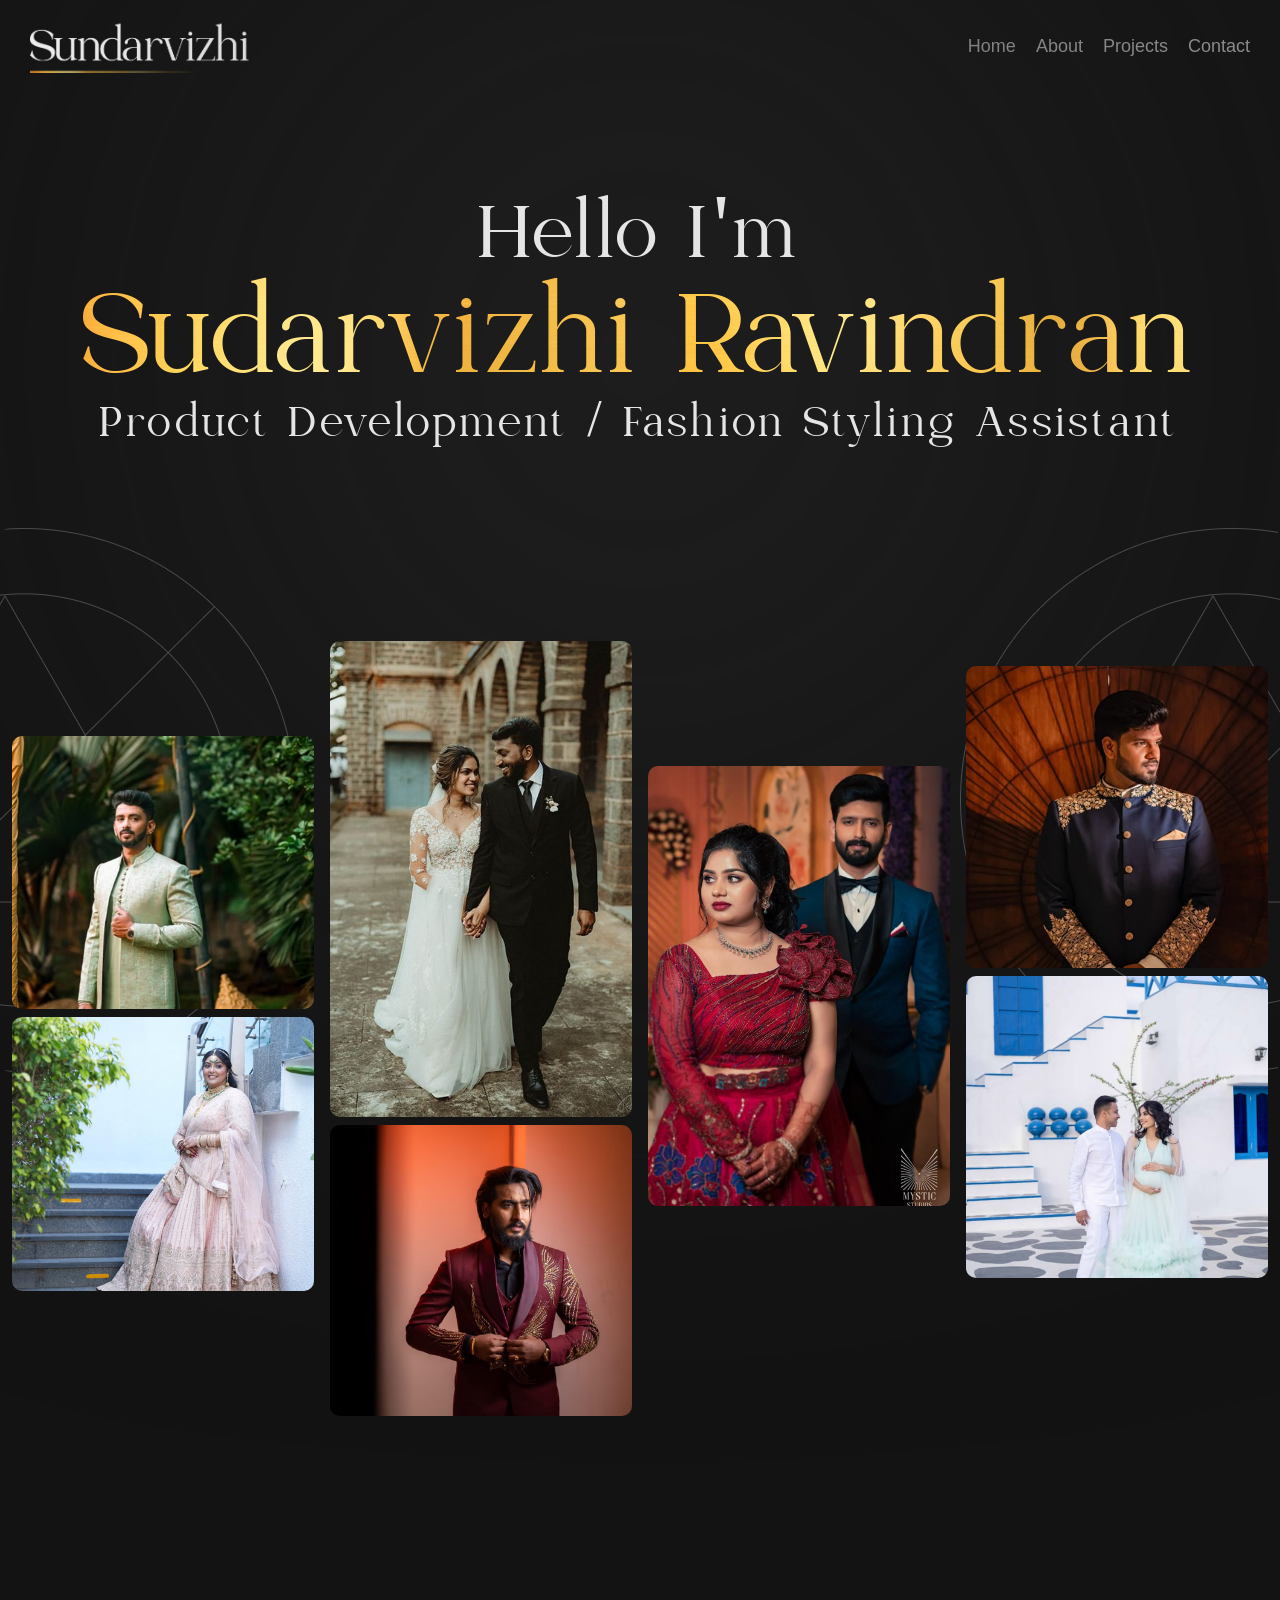
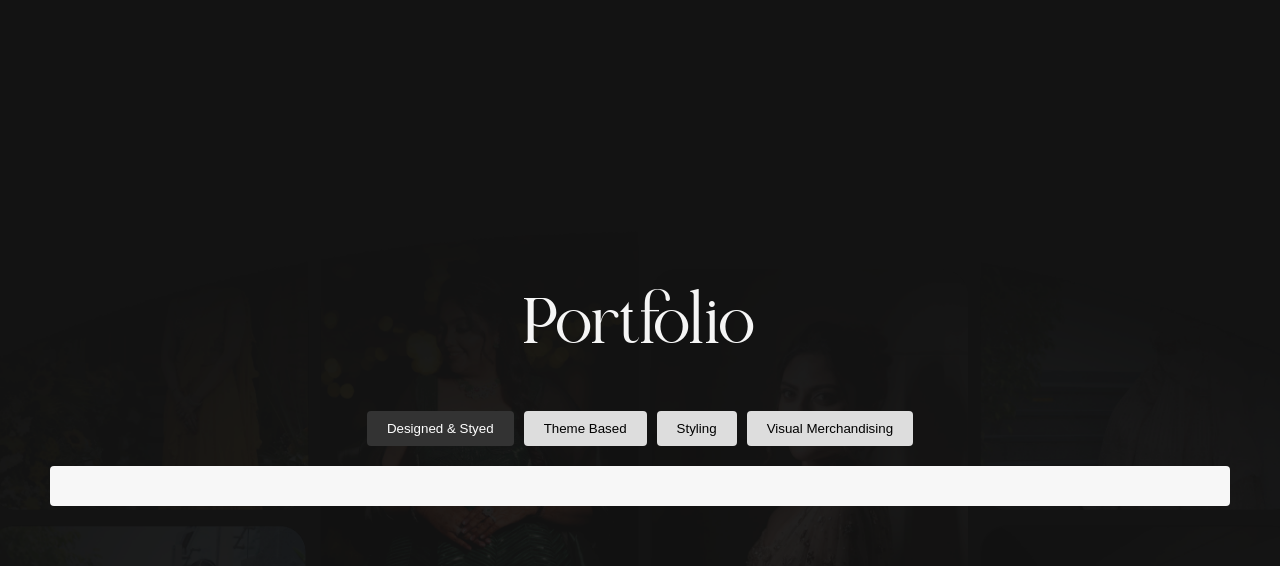
==== index.html @ bf9a698c "initial commit" ====
<!DOCTYPE html>
<html lang="en">
<head>
    <meta charset="UTF-8">
    <meta name="viewport" content="width=device-width, initial-scale=1.0">
    <title>Portfolio</title>
    <!-- Swiper CSS -->
    <link rel="stylesheet" href="https://cdn.jsdelivr.net/npm/swiper@11/swiper-bundle.min.css" />
    <link rel="stylesheet" href="css/style.css">

</head>
<body>
    <div class="hero-section">
        <header>
            <div class="header-inner">
                <!-- Logo -->
                <div class="logo">
                    <div class="img-wrapper">
                        <img src="images/Logo.png" alt="Sundarvizhi">
                    </div>
                </div>

                <!-- NavBar -->
                 <div class="navbar">
                    <nav>
                        <ul>
                            <li><a href="">Home</a></li>
                            <li><a href="">About</a></li>
                            <li><a href="">Projects</a></li>
                            <li><a href="">Contact</a></li>
                        </ul>
                    </nav>
                 </div>
            </div>

            <div class="hero-content">
                <div class="hero-content">
                    <h3>Hello I'm</h3>
                    <div class="name"><h1>Sudarvizhi Ravindran</h1></div>
                    <h2>Product Development / Fashion Styling Assistant</h2>
                </div>
            </div>
        </header>
    </div>
    
    <div class="hero-image">
        <div class="hero-pattern-one">
            <img src="images/pattern-1.png" alt="">
        </div>
        <div class="hero-pattern-two">
            <img src="images/pattern-2.png" alt="">
        </div>
        <div class="grid-container">
            <div class="column">
            <img src="images/hero-image/1.png" alt="">
            <img src="images/hero-image/2.png" alt="">
            </div>

            <div class="column">
            <img src="images/hero-image/3.png" alt="">
            <img src="images/hero-image/4.png" alt="">
            </div>

            <div class="column">
            <img src="images/hero-image/5.png" alt="">
            </div>

            <div class="column">
            <img src="images/hero-image/6.png" alt="">
            <img src="images/hero-image/7.png" alt="">
            </div>
        </div>
        
    </div>

    <div class="about-section" style="height: 400px;">

    </div>

    <div class="portfolio">
        <h3 class="heading">Portfolio</h3>
        <div class="container">
            <div class="portfolio-tab">
            <div class="tabs">
                <button class="tab-btn active" data-tab="tab1">Designed & Styed</button>
                <button class="tab-btn" data-tab="tab2">Theme Based</button>
                <button class="tab-btn" data-tab="tab3">Styling</button>
                <button class="tab-btn" data-tab="tab4">Visual Merchandising</button>
            </div>

            <div class="tab-content active" id="tab1">
                <div class="swiper mySwiper">
        <div class="swiper-wrapper">
            <div class="swiper-slide">
                <img src="https://picsum.photos/id/1011/800/400" alt="">
            </div>
            <div class="swiper-slide">
                <img src="https://picsum.photos/id/1015/800/400" alt="">
            </div>
            <div class="swiper-slide">
                <img src="https://picsum.photos/id/1016/800/400" alt="">
            </div>
        </div>

        <!-- Pagination -->
        <div class="swiper-pagination"></div>

        <!-- Navigation arrows -->
        <div class="swiper-button-next"></div>
        <div class="swiper-button-prev"></div>
    </div>
            </div>

            <div class="tab-content" id="tab2">
            <h2>Content for Tab 2</h2>
            <p>This is the second tab content.</p>
            </div>

            <div class="tab-content" id="tab3">
            <h2>Content for Tab 3</h2>
            <p>This is the third tab content.</p>
            </div>

            <div class="tab-content" id="tab4">
            <h2>Content for Tab 4</h2>
            <p>This is the fourth tab content.</p>
             </div>

        </div>
        </div>
    </div>

    <footer style="display: none;">
        <div class="footer-inner">
            <div class="logo">
                <img src="images/Logo.png" alt="">
            </div>
            <div class="footer-nav">
                <ul>
                    <li>
                        <a href="">CV</a>
                    </li>
                    <li>
                        <a href="">Projects</a>
                    </li>
                    <li>
                        <a href="">Contact</a>
                    </li>
                </ul>
            </div>
            <div class="footer-icon"></div>
        </div>
    </footer>

<script src="https://cdn.jsdelivr.net/npm/swiper@11/swiper-bundle.min.js"></script>
<script>

const swiper = new Swiper(".mySwiper", {
    loop: true,
    pagination: {
        el: ".swiper-pagination",
        clickable: true,
    },
    navigation: {
        nextEl: ".swiper-button-next",
        prevEl: ".swiper-button-prev",
    },
});

const tabButtons = document.querySelectorAll('.tab-btn');
const tabContents = document.querySelectorAll('.tab-content');

tabButtons.forEach((btn) => {
  btn.addEventListener('click', () => {
    const target = btn.getAttribute('data-tab');

    // Remove active from buttons
    tabButtons.forEach((b) => b.classList.remove('active'));

    // Remove active from content
    tabContents.forEach((c) => c.classList.remove('active'));

    // Add active to current button & content
    btn.classList.add('active');
    document.getElementById(target).classList.add('active');
  });
});




</script>

</body>
</html>
---- css/style.css ----
/* ------- Font Importing ------- */

/* Olivera */
@font-face {
    font-family: 'Olivera';
    src: url('/Fonts/Olivera.woff2') format('woff2'),
        url('/Fonts/Olivera.woff') format('woff');
    font-weight: normal;
    font-style: normal;
    font-display: swap;
}

/* Inter */
@import url('https://fonts.googleapis.com/css2?family=Inter:ital,opsz,wght@0,14..32,100..900;1,14..32,100..900&family=Plus+Jakarta+Sans:ital,wght@0,200..800;1,200..800&display=swap');

@import url('https://fonts.googleapis.com/css2?family=Raleway:ital,wght@0,100..900;1,100..900&display=swap');
/* ----- Root Variable ----- */
:root{
  --primary-color:#131313;
  --secondary-color:#F4B03D;
    --primary-font:"Raleway", sans-serif;
  --secondary-font:'Olivera';
}


/* ------ Overall Style ------ */

*{
  margin: 0;
  padding: 0;
  box-sizing: border-box;
}

body{
  font-family: var(--primary-font);
  margin: 0;
  padding: 0;
  background-color: var(--primary-color);
}
img{
    display: block;
    margin: 0 auto;
    max-width: 100%;
}
.heading {
    font-size: 80px;
    font-family: var(--secondary-font);
    text-align: center;
    color: #f5f5f5;
    font-weight: 100;
    letter-spacing: 2px;
}
.container{
    max-width: 1420px;
    padding: 0px 50px;
    margin: 0 auto;
}

/* ----- Header -----*/
.hero-section{
    position: relative;
}
.hero-section:before{
    content: '';
    background-color: #303030;
    width: 50%;
    height: 80vh;
    border-radius: 50%;
    position: absolute;
    top: 0;
    left: 50%;
    filter: blur(300px);
    transform: translateX(-50%);
}
.logo {
    width: 220px;
}
.header-inner {
    display: flex;
    justify-content: space-between;
    align-items: center;
    padding: 20px 30px;
}
.navbar ul {
    display: flex;
    gap: 20px;
    margin: 0;
    padding: 0;
    list-style: none;
}
.navbar ul li a {
    display: inline-block;
    text-decoration: none;
    color: #959595;
    font-size:18px;
    font-weight: 400;   
}
.navbar ul li a:hover{
    color: #fff;
}
.hero-content {
    text-align: center;
    padding: 40px 0px;
    font-family: var(--secondary-font);
    color:#fff;
    position: relative;
}
.hero-content h3{
    font-size:92px;
    letter-spacing:5px;
    font-weight:lighter;
    color:#e5e5e5;
}
.hero-content h1{
    font-size: 140px;
    letter-spacing: 5px;
    font-weight: lighter;
    background-image: url(../images/text-bg.png);
    background-size: cover;
    background-position: center;
    -webkit-background-clip: text;
    color: transparent;
    margin-top: -15px;
    margin-bottom: -15px;
    font-weight:lighter;
}
.hero-content h2{
    font-size:52px;
    letter-spacing:5px;
    font-weight:lighter;
    color:#e5e5e5;  
    font-weight:lighter;
}

.hero-image{
    position: relative;
}
.grid-container {
  display: flex;
  flex-wrap: wrap;
  padding: 0 4px;
  position: relative;
  z-index: 3;
}
.column {
  flex: 20%;
  max-width: 25%;
  padding: 5px 8px;
}
.column img {
  margin-top: 8px;
  vertical-align: middle;
  width: 100%;
}
.hero-image img {
    border-radius: 10px;
}
.hero-image .grid-container .column:first-child {
    padding-top: 100px;
}
.hero-image .grid-container .column:nth-child(3) {
    padding-top: 130px;
}
.hero-image .grid-container .column:nth-child(4) {
    padding-top: 30px;
}
.hero-image {
    padding-top: 100px;
}
.hero-pattern-one {
    position: absolute;
    top: 0%;
    left: 0;
}
.hero-pattern-two {
    position: absolute;
    top: 0;
    right: 0;
}


/* Portfolio */
.portfolio{
    background-image: url('../images/portfolio-bg.png');
    background-position: 100% 5%;
    background-repeat: no-repeat;
    background-size: cover;
    padding: 60px 0px;
}
.portfolio-tab {
    padding-top: 50px;
}
.tabs {
  display: flex;
  gap: 10px;
  margin-bottom: 20px;
  justify-content: center;
}
.tab-btn {
  padding: 10px 20px;
  border: none;
  background: #ddd;
  cursor: pointer;
  transition: 0.3s;
  border-radius: 4px;
}
.tab-btn.active {
  background: #333;
  color: #fff;
}
.tab-content {
  display: none;
  padding: 20px;
  background: #f7f7f7;
  border-radius: 4px;
}
.tab-content.active {
  display: block;
}
/* Custom Arrows */
.custom-prev,
.custom-next {
  position: absolute;
  top: 50%;
  transform: translateY(-50%);
  background: rgba(0,0,0,0.6);
  color: #fff;
  font-size: 30px;
  width: 45px;
  height: 45px;
  border-radius: 50%;
  display: flex;
  justify-content: center;
  align-items: center;
  cursor: pointer;
  z-index: 10;
}

.custom-prev { left: 10px; }
.custom-next { right: 10px; }

.custom-prev:hover,
.custom-next:hover {
  background: rgba(0,0,0,0.8);
}
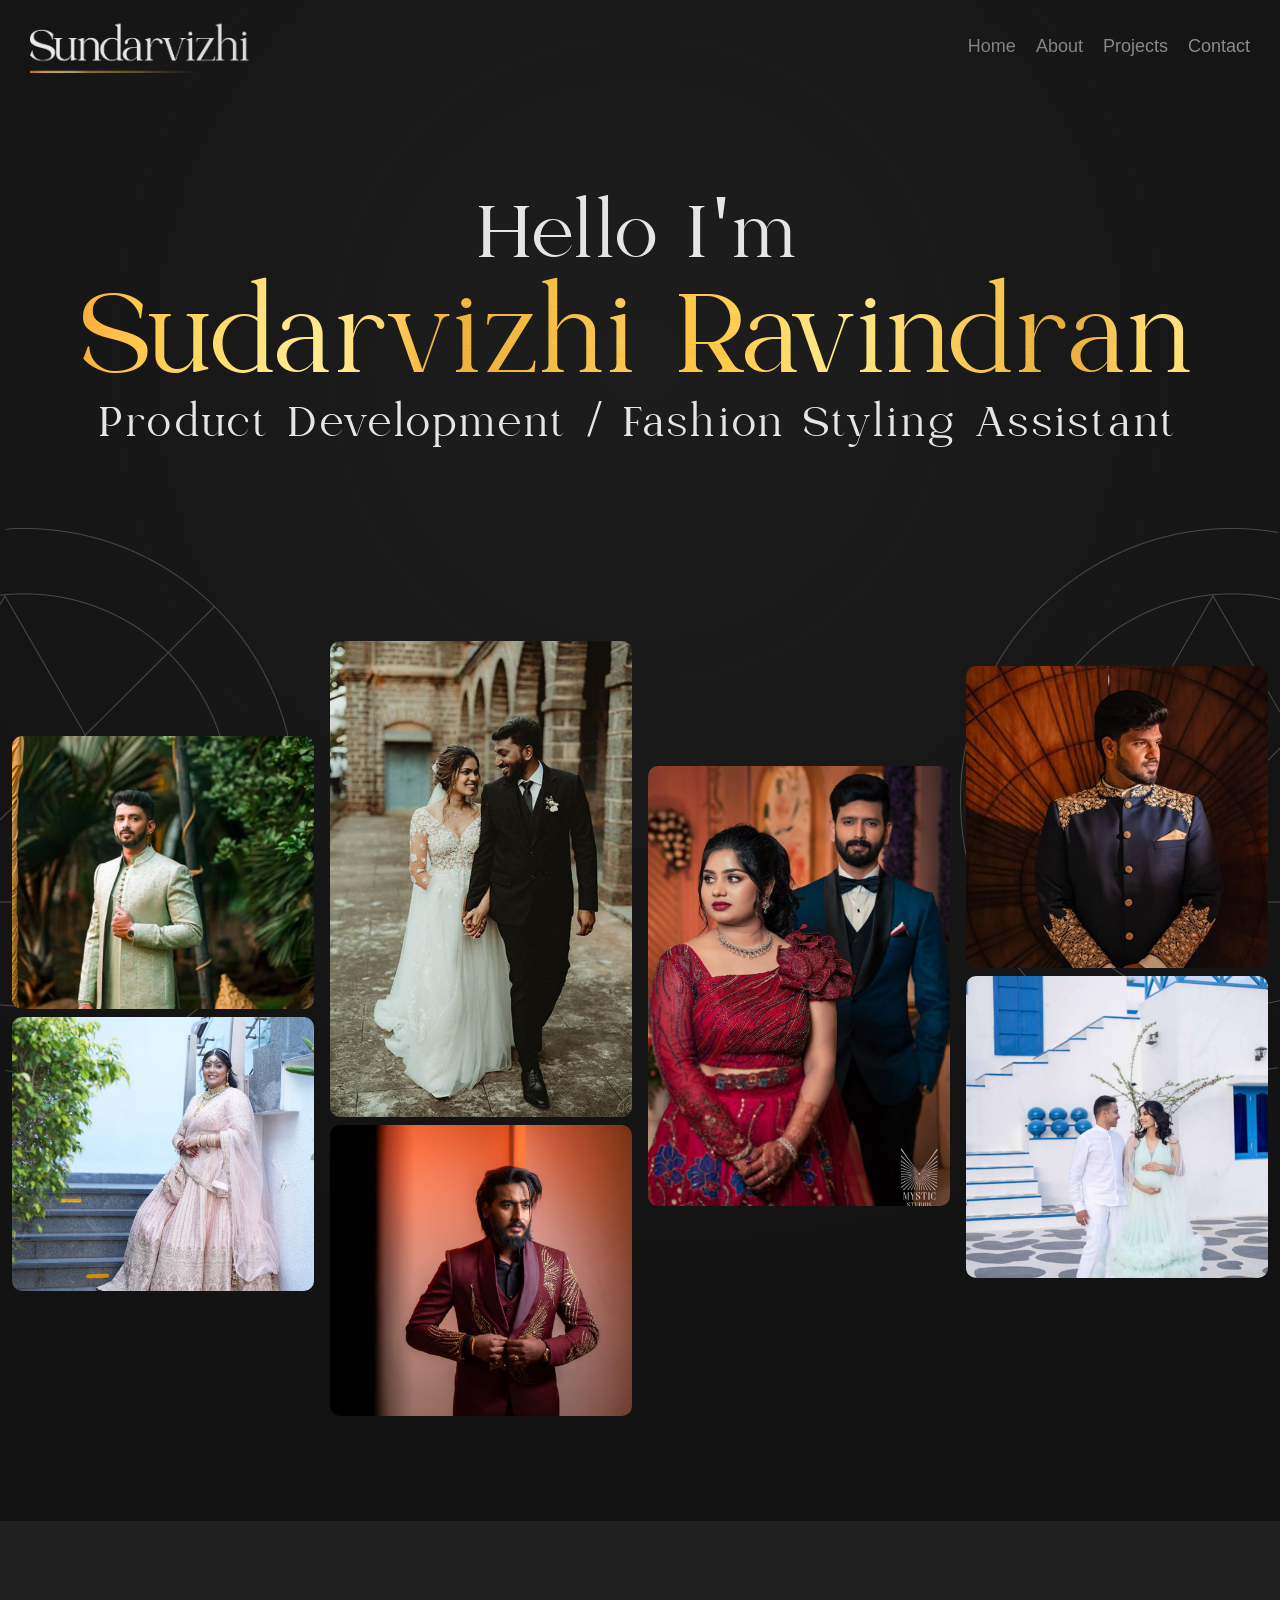
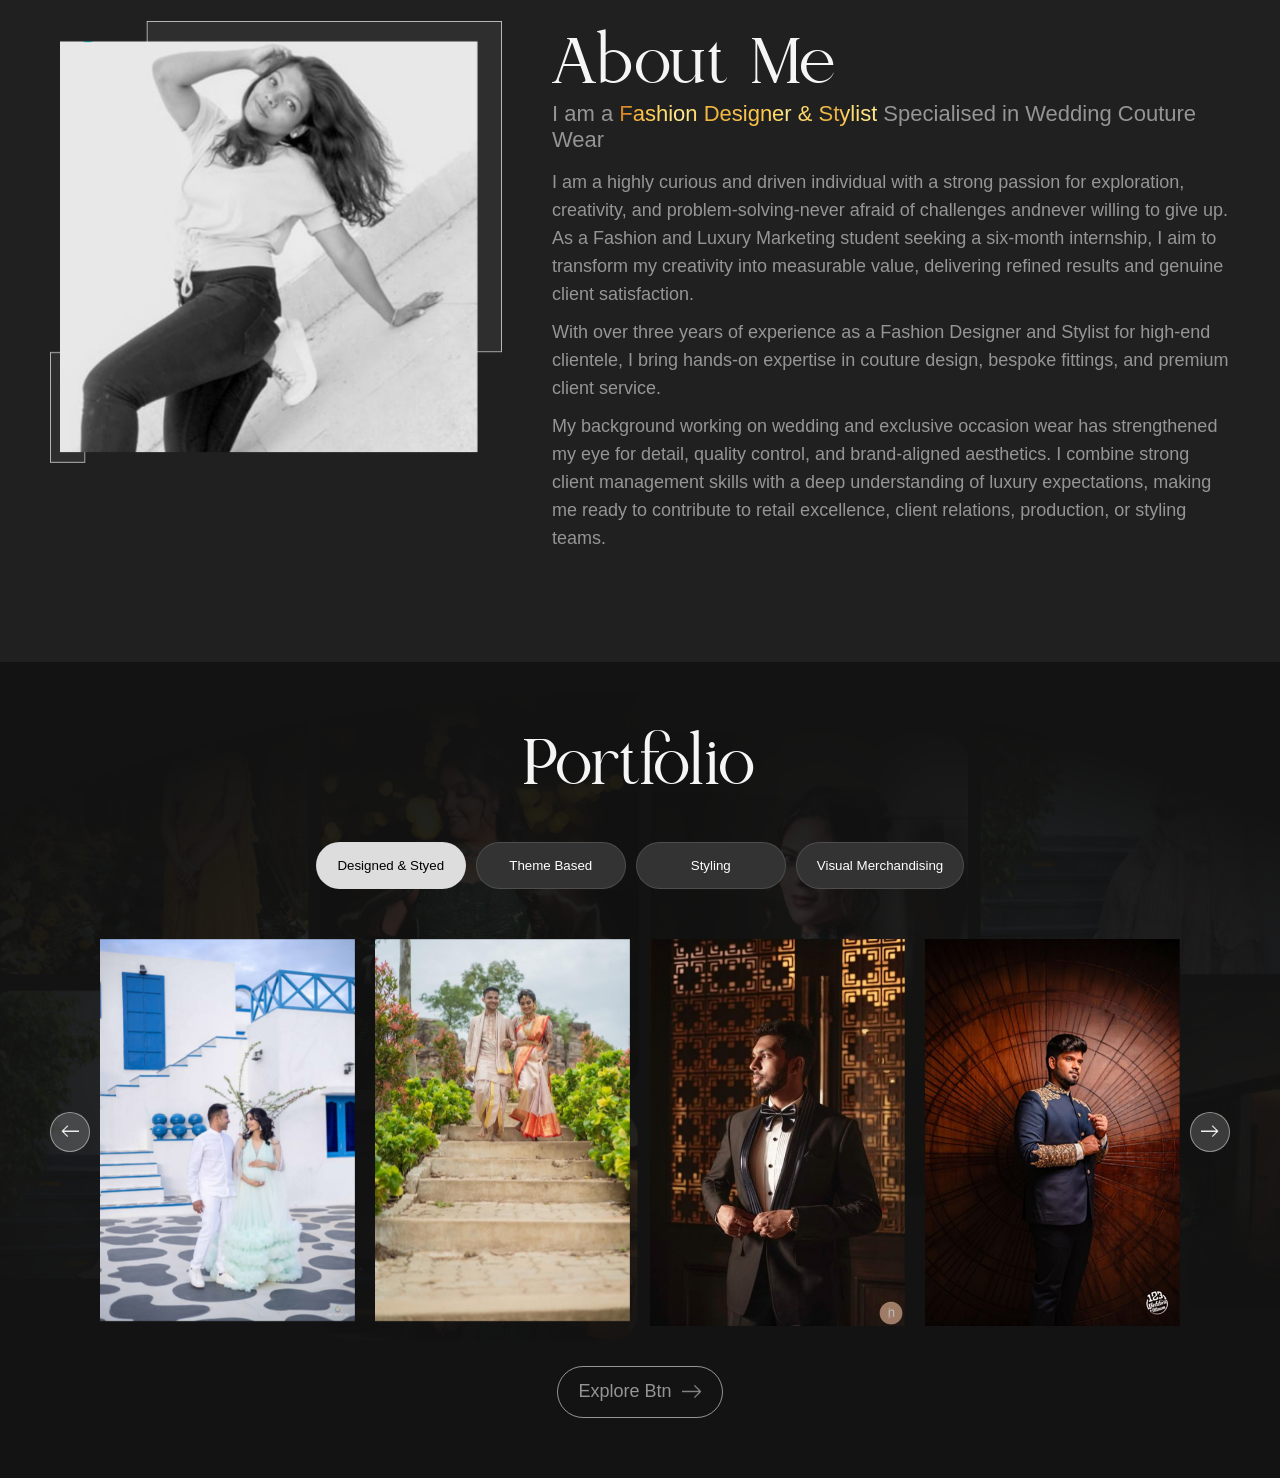
==== commit a723a3f2: "second commit" ====
--- a/index.html
+++ b/index.html
@@ -24,10 +24,10 @@
                  <div class="navbar">
                     <nav>
                         <ul>
-                            <li><a href="">Home</a></li>
-                            <li><a href="">About</a></li>
-                            <li><a href="">Projects</a></li>
-                            <li><a href="">Contact</a></li>
+                            <li><a href="index.html">Home</a></li>
+                            <li><a href="#about">About</a></li>
+                            <li><a href="#projects">Projects</a></li>
+                            <li><a href="mailto:test@gmail.com">Contact</a></li>
                         </ul>
                     </nav>
                  </div>
@@ -73,11 +73,25 @@
         
     </div>
 
-    <div class="about-section" style="height: 400px;">
+    <div class="about-section" id="about">
+        <div class="container">
+            <div class="about-inner">
+                <div class="about-image">
+                    <img src="images/About-Me.png" alt="Sundarvizhi">
+                </div>
+                <div class="about-content">
+                    <h3 class="heading">About Me</h3>
+                    <h4>I am a <span class="gold-text">Fashion Designer & Stylist</span> Specialised in Wedding Couture Wear</h4>
+                    <p>I am a highly curious and driven individual with a strong passion for exploration, creativity, and problem-solving-never afraid of challenges andnever willing to give up. As a Fashion and Luxury Marketing student seeking a six-month internship, I aim to transform my creativity into measurable value, delivering refined results and genuine client satisfaction.</p>
+                    <p>With over three years of experience as a Fashion Designer and Stylist for high-end clientele, I bring hands-on expertise in couture design, bespoke fittings, and premium client service.</p>
+                    <p>My background working on wedding and exclusive occasion wear has strengthened my eye for detail, quality control, and brand-aligned aesthetics. I combine strong client management skills with a deep understanding of luxury expectations, making me ready to contribute to retail excellence, client relations, production, or styling teams.</p>
+                </div>
+            </div>
+        </div>
 
     </div>
 
-    <div class="portfolio">
+    <div class="portfolio" id="projects">
         <h3 class="heading">Portfolio</h3>
         <div class="container">
             <div class="portfolio-tab">
@@ -89,44 +103,139 @@
             </div>
 
             <div class="tab-content active" id="tab1">
-                <div class="swiper mySwiper">
-        <div class="swiper-wrapper">
-            <div class="swiper-slide">
-                <img src="https://picsum.photos/id/1011/800/400" alt="">
-            </div>
-            <div class="swiper-slide">
-                <img src="https://picsum.photos/id/1015/800/400" alt="">
-            </div>
-            <div class="swiper-slide">
-                <img src="https://picsum.photos/id/1016/800/400" alt="">
-            </div>
-        </div>
-
-        <!-- Pagination -->
-        <div class="swiper-pagination"></div>
-
-        <!-- Navigation arrows -->
-        <div class="swiper-button-next"></div>
-        <div class="swiper-button-prev"></div>
-    </div>
-            </div>
-
+                <div class="swiper designed-slider">
+                    <div class="swiper-wrapper">
+                        <div class="swiper-slide">
+                            <img src="images/Design-Styled/babyshower.JPG" alt="">
+                        </div>
+                        <div class="swiper-slide">
+                            <img src="images/Design-Styled/Wed-1.JPG" alt="">
+                        </div>
+                        <div class="swiper-slide">
+                            <img src="images/Design-Styled/SET-1-1.png" alt="">
+                        </div>
+                        <div class="swiper-slide">
+                            <img src="images/Design-Styled/SET-2-1.png" alt="">
+                        </div>
+                        <div class="swiper-slide">
+                            <img src="images/Design-Styled/SET-3-1.png" alt="">
+                        </div>
+                        <div class="swiper-slide">
+                            <img src="images/Design-Styled/SET-4-1.png" alt="">
+                        </div>
+                    </div>
+
+                    <!-- Navigation arrows -->
+                    
+                </div>
+                <div class="custom-button-next">
+                        <img src="images/right-arrow.png" alt="">
+                    </div>
+                    <div class="custom-button-prev">
+                        <img src="images/left-arrow.png" alt="">
+                    </div>
+                
+            </div>
+            
             <div class="tab-content" id="tab2">
-            <h2>Content for Tab 2</h2>
-            <p>This is the second tab content.</p>
+                <div class="swiper designed-slider">
+                    <div class="swiper-wrapper">
+                        <div class="swiper-slide">
+                            <img src="images/Design-Styled/babyshower.JPG" alt="">
+                        </div>
+                        <div class="swiper-slide">
+                            <img src="images/Design-Styled/Wed-1.JPG" alt="">
+                        </div>
+                        <div class="swiper-slide">
+                            <img src="images/Design-Styled/SET-1-1.png" alt="">
+                        </div>
+                        <div class="swiper-slide">
+                            <img src="images/Design-Styled/SET-2-1.png" alt="">
+                        </div>
+                        <div class="swiper-slide">
+                            <img src="images/Design-Styled/SET-3-1.png" alt="">
+                        </div>
+                        <div class="swiper-slide">
+                            <img src="images/Design-Styled/SET-4-1.png" alt="">
+                        </div>
+                    </div>
+
+                    <!-- Navigation arrows -->
+                    <div class="swiper-button-next"></div>
+                    <div class="swiper-button-prev"></div>
+                </div>
             </div>
 
             <div class="tab-content" id="tab3">
-            <h2>Content for Tab 3</h2>
-            <p>This is the third tab content.</p>
+                <div class="swiper theme-based-slider">
+                    <div class="swiper-wrapper">
+                        <div class="swiper-slide">
+                            <img src="images/Styling/Sty-1-1.png" alt="">
+                        </div>
+                        <div class="swiper-slide">
+                            <img src="images/Styling/Sty-1-3.png" alt="">
+                        </div>
+                        <div class="swiper-slide">
+                            <img src="images/Styling/Sty-2.png" alt="">
+                        </div>
+                        <div class="swiper-slide">
+                            <img src="images/Styling/Sty-3-1.png" alt="">
+                        </div>
+                        <div class="swiper-slide">
+                            <img src="images/Styling/Sty-4-1.png" alt="">
+                        </div>
+                        <div class="swiper-slide">
+                            <img src="images/Styling/Sty-4-3.png" alt="">
+                        </div>
+                        <div class="swiper-slide">
+                            <img src="images/Styling/Sty-4-2.png" alt="">
+                        </div>
+                        
+                    </div>
+
+
+                    <!-- Navigation arrows -->
+                    <div class="swiper-button-next"></div>
+                    <div class="swiper-button-prev"></div>
+                </div>
             </div>
 
             <div class="tab-content" id="tab4">
-            <h2>Content for Tab 4</h2>
-            <p>This is the fourth tab content.</p>
+                <div class="swiper merchand-slider">
+                    <div class="swiper-wrapper">
+                        <div class="swiper-slide">
+                            <img src="images/Visual Merchand/Merch-1.png" alt="">
+                        </div>
+                        <div class="swiper-slide">
+                            <img src="images/Visual Merchand/Merch-2.png" alt="">
+                        </div>
+                        <div class="swiper-slide">
+                            <img src="images/Visual Merchand/Merch-3.png" alt="">
+                        </div>
+                        <div class="swiper-slide">
+                            <img src="images/Visual Merchand/Merch-4.png" alt="">
+                        </div>
+                        <div class="swiper-slide">
+                            <img src="images/Visual Merchand/Merch-5.png" alt="">
+                        </div>
+                        <div class="swiper-slide">
+                            <img src="images/Visual Merchand/Merch-6.png" alt="">
+                        </div>
+                        
+                    </div>
+
+
+                    <!-- Navigation arrows -->
+                    <div class="swiper-button-next"></div>
+                    <div class="swiper-button-prev"></div>
+                </div>
              </div>
 
-        </div>
+            </div>
+
+            <div class="explore-btn">
+                    <a href="Portfolio.html"><p>Explore Btn</p><img src="images/explore.png"></a>
+            </div>
         </div>
     </div>
 
@@ -155,18 +264,39 @@
 <script src="https://cdn.jsdelivr.net/npm/swiper@11/swiper-bundle.min.js"></script>
 <script>
 
-const swiper = new Swiper(".mySwiper", {
+const swiper = new Swiper(".designed-slider", {
     loop: true,
-    pagination: {
-        el: ".swiper-pagination",
-        clickable: true,
+    spaceBetween: 20,
+    slidesPerView: 4, 
+
+    navigation: {
+        nextEl: ".custom-button-next",
+        prevEl: ".custom-button-prev",
     },
+});
+
+const themeswiper = new Swiper(".theme-based-slider", {
+    loop: true,
+    spaceBetween: 20,
+    slidesPerView: 4, 
+
     navigation: {
         nextEl: ".swiper-button-next",
         prevEl: ".swiper-button-prev",
     },
 });
 
+const merchandswiper = new Swiper(".merchand-slider", {
+    loop: true,
+    spaceBetween: 20,
+    slidesPerView: 4, 
+
+    navigation: {
+        nextEl: ".swiper-button-next",
+        prevEl: ".swiper-button-prev",
+    },
+});
+
 const tabButtons = document.querySelectorAll('.tab-btn');
 const tabContents = document.querySelectorAll('.tab-content');
 
--- a/css/style.css
+++ b/css/style.css
@@ -18,7 +18,7 @@
 :root{
   --primary-color:#131313;
   --secondary-color:#F4B03D;
-    --primary-font:"Raleway", sans-serif;
+  --primary-font:"Raleway", sans-serif;
   --secondary-font:'Olivera';
 }
 
@@ -29,6 +29,7 @@
   margin: 0;
   padding: 0;
   box-sizing: border-box;
+  scroll-behavior: smooth;
 }
 
 body{
@@ -165,7 +166,7 @@
     padding-top: 30px;
 }
 .hero-image {
-    padding-top: 100px;
+    padding: 100px 0px;
 }
 .hero-pattern-one {
     position: absolute;
@@ -177,69 +178,133 @@
     top: 0;
     right: 0;
 }
+/* ----- About Me ----- */
+.about-section {
+    padding: 100px 0px;
+    background-color: #202020;
+}
+.about-inner {
+    display: flex;
+    gap: 50px;
+}
+.about-image{
+    flex:40%
+}
+.about-content{
+    flex:60%;
+}
+.about-content p{
+    font-size:18px;
+    line-height:28px;
+    color:#959595;
+    margin-bottom:10px;
+}
+.about-content h3{
+    text-align:left;
+}
+.about-content h4{
+    font-size: 22px;
+    color:#959595;
+    margin-bottom: 15px;
+    font-weight: 500;
+}
+.gold-text{
+    background-image: url(../images/text-bg.png);
+    background-size: cover;
+    background-position: center;
+    -webkit-background-clip: text;
+    color: transparent;
+}
+
 
 
 /* Portfolio */
 .portfolio{
-    background-image: url('../images/portfolio-bg.png');
+    background-image: url('../images/portfolio-bg-new.png');
     background-position: 100% 5%;
     background-repeat: no-repeat;
     background-size: cover;
     padding: 60px 0px;
 }
 .portfolio-tab {
-    padding-top: 50px;
+    padding-top: 40px;
 }
 .tabs {
+  font-family: var(--primary-font);
   display: flex;
   gap: 10px;
-  margin-bottom: 20px;
+  margin-bottom: 50px;
   justify-content: center;
 }
 .tab-btn {
-  padding: 10px 20px;
-  border: none;
-  background: #ddd;
+  padding: 15px 20px;
+  border: 1px solid #cccccc2a;  
+  background: #333;
+  color: #fff;
+  min-width: 150px;
+  font-family: var(--primary-font);
   cursor: pointer;
   transition: 0.3s;
-  border-radius: 4px;
+  border-radius: 25px;
 }
 .tab-btn.active {
-  background: #333;
-  color: #fff;
+  background: #ddd;
+  color: #000;
 }
 .tab-content {
   display: none;
-  padding: 20px;
-  background: #f7f7f7;
   border-radius: 4px;
+  position: relative;
+  padding: 0px 50px;
 }
 .tab-content.active {
   display: block;
 }
 /* Custom Arrows */
-.custom-prev,
-.custom-next {
+.swiper{
+  position: relative;
+}
+.custom-button-next, .custom-button-prev{
   position: absolute;
+  width: 40px;
+  height: 40px;
+  border-radius: 50%;
+  background-color: #ffffff2d;
+  border: 1px solid #ffffff6f;
+  padding: 10px;
   top: 50%;
   transform: translateY(-50%);
-  background: rgba(0,0,0,0.6);
-  color: #fff;
-  font-size: 30px;
-  width: 45px;
-  height: 45px;
-  border-radius: 50%;
-  display: flex;
-  justify-content: center;
-  align-items: center;
+  z-index: 10;
   cursor: pointer;
-  z-index: 10;
-}
-
-.custom-prev { left: 10px; }
-.custom-next { right: 10px; }
-
-.custom-prev:hover,
-.custom-next:hover {
-  background: rgba(0,0,0,0.8);
-}
+}
+.custom-button-next{
+  right: 0px;
+}
+.custom-button-prev{
+  left: -0px;
+}
+.custom-button-next img, .custom-button-prev img{
+  transform: translateY(-4px);
+}
+.explore-btn {
+    padding-top: 40px;
+    text-align: center;
+}
+.explore-btn a {
+    display: inline-flex;
+    align-items: center;
+    gap: 10px;
+    color: #959595;
+    font-size: 18px;
+    padding: 10px 20px;
+    justify-content: center;
+    border: 1px solid #959595;
+    text-decoration: none;
+    border-radius: 30px;
+}
+.explore-btn a img{
+  width: 20px;
+  margin: 0;
+  transform: translateY(1px);
+}
+
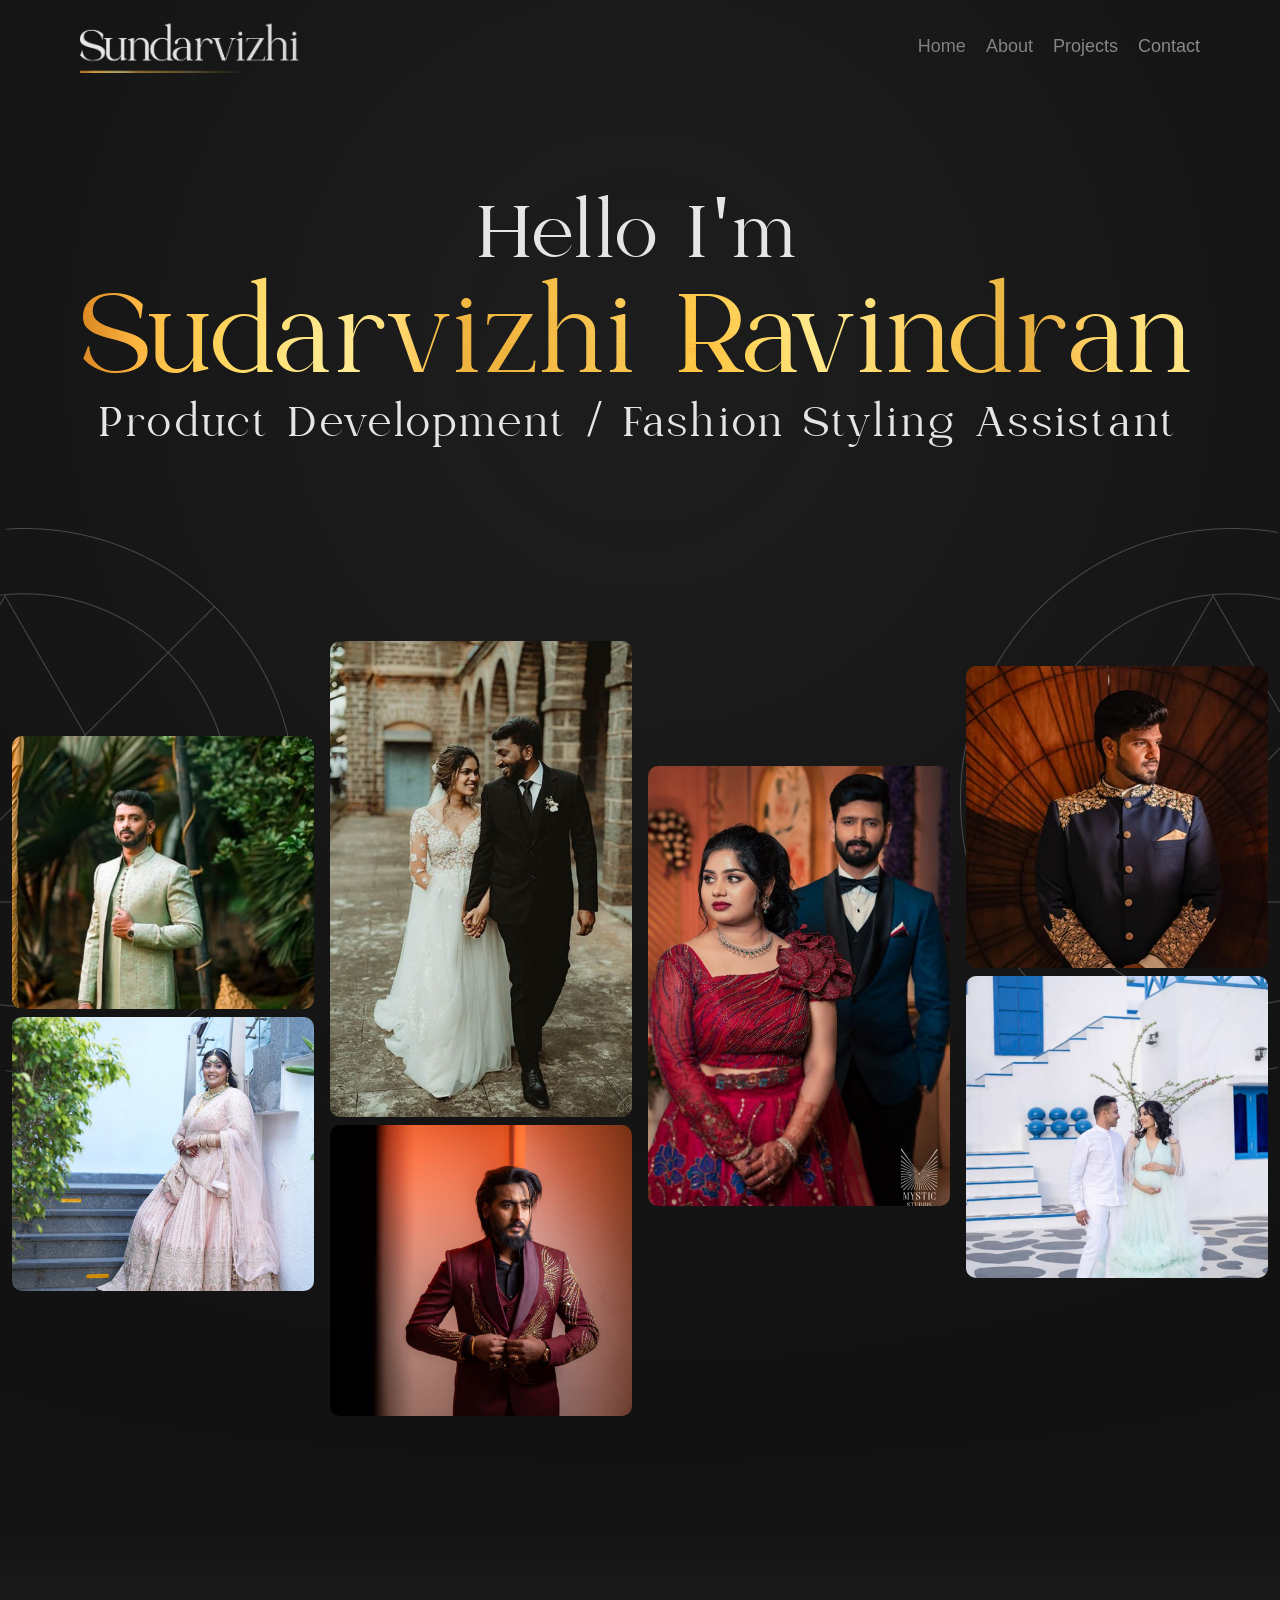
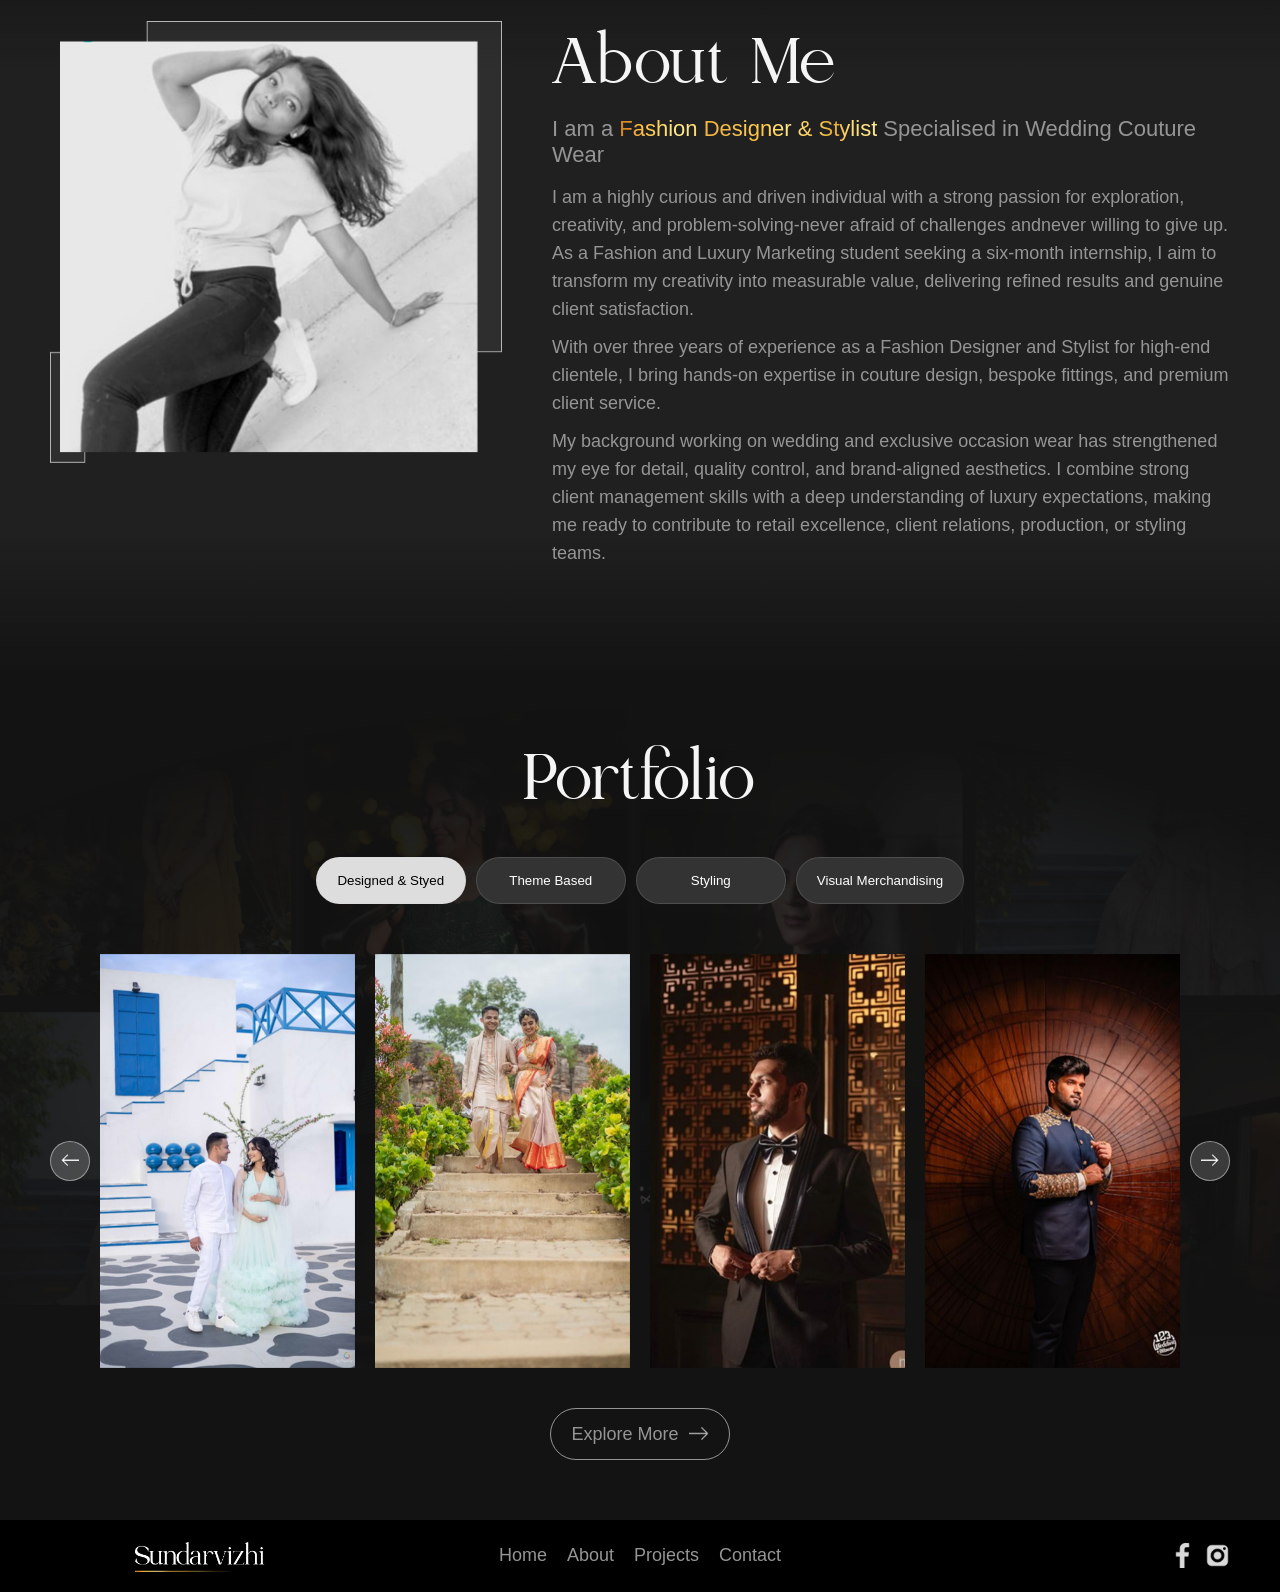
==== commit 02b7b25f: "test3" ====
--- a/index.html
+++ b/index.html
@@ -12,7 +12,8 @@
 <body>
     <div class="hero-section">
         <header>
-            <div class="header-inner">
+            <div class="container">
+                <div class="header-inner">
                 <!-- Logo -->
                 <div class="logo">
                     <div class="img-wrapper">
@@ -40,6 +41,7 @@
                     <h2>Product Development / Fashion Styling Assistant</h2>
                 </div>
             </div>
+            </div>
         </header>
     </div>
     
@@ -106,10 +108,10 @@
                 <div class="swiper designed-slider">
                     <div class="swiper-wrapper">
                         <div class="swiper-slide">
-                            <img src="images/Design-Styled/babyshower.JPG" alt="">
-                        </div>
-                        <div class="swiper-slide">
-                            <img src="images/Design-Styled/Wed-1.JPG" alt="">
+                            <img src="images/Design-Styled/babyshower-thumb.png" alt="">
+                        </div>
+                        <div class="swiper-slide">
+                            <img src="images/Design-Styled/Wed-thumb.png" alt="">
                         </div>
                         <div class="swiper-slide">
                             <img src="images/Design-Styled/SET-1-1.png" alt="">
@@ -160,10 +162,13 @@
                         </div>
                     </div>
 
-                    <!-- Navigation arrows -->
-                    <div class="swiper-button-next"></div>
-                    <div class="swiper-button-prev"></div>
-                </div>
+                </div>
+                <div class="custom-button-next">
+                        <img src="images/right-arrow.png" alt="">
+                    </div>
+                    <div class="custom-button-prev">
+                        <img src="images/left-arrow.png" alt="">
+                    </div>
             </div>
 
             <div class="tab-content" id="tab3">
@@ -192,12 +197,13 @@
                         </div>
                         
                     </div>
-
-
-                    <!-- Navigation arrows -->
-                    <div class="swiper-button-next"></div>
-                    <div class="swiper-button-prev"></div>
-                </div>
+                </div>
+                <div class="custom-button-next">
+                        <img src="images/right-arrow.png" alt="">
+                    </div>
+                    <div class="custom-button-prev">
+                        <img src="images/left-arrow.png" alt="">
+                    </div>
             </div>
 
             <div class="tab-content" id="tab4">
@@ -223,42 +229,47 @@
                         </div>
                         
                     </div>
-
-
-                    <!-- Navigation arrows -->
-                    <div class="swiper-button-next"></div>
-                    <div class="swiper-button-prev"></div>
-                </div>
+                </div>
+                <div class="custom-button-next">
+                        <img src="images/right-arrow.png" alt="">
+                    </div>
+                    <div class="custom-button-prev">
+                        <img src="images/left-arrow.png" alt="">
+                    </div>
              </div>
 
             </div>
 
             <div class="explore-btn">
-                    <a href="Portfolio.html"><p>Explore Btn</p><img src="images/explore.png"></a>
+                    <a href="Portfolio.html"><p>Explore More</p><img src="images/right-arrow.png"></a>
             </div>
         </div>
     </div>
 
-    <footer style="display: none;">
-        <div class="footer-inner">
+    <footer>
+       <div class="container">
+         <div class="footer-inner">
             <div class="logo">
                 <img src="images/Logo.png" alt="">
             </div>
-            <div class="footer-nav">
+            <div class="navbar">
                 <ul>
-                    <li>
-                        <a href="">CV</a>
-                    </li>
-                    <li>
-                        <a href="">Projects</a>
-                    </li>
-                    <li>
-                        <a href="">Contact</a>
-                    </li>
+                    <li><a href="index.html">Home</a></li>
+                    <li><a href="#about">About</a></li>
+                    <li><a href="#projects">Projects</a></li>
+                    <li><a href="mailto:test@gmail.com">Contact</a></li>
                 </ul>
             </div>
-            <div class="footer-icon"></div>
-        </div>
+            <div class="footer-icon">
+                <div class="icon-box">
+                    <img src="images/FB.png" alt="">
+                </div>
+                <div class="icon-box">
+                    <img src="images/Instagram.png" alt="">
+                </div>
+            </div>
+        </div>
+       </div>
     </footer>
 
 <script src="https://cdn.jsdelivr.net/npm/swiper@11/swiper-bundle.min.js"></script>
@@ -281,8 +292,8 @@
     slidesPerView: 4, 
 
     navigation: {
-        nextEl: ".swiper-button-next",
-        prevEl: ".swiper-button-prev",
+        nextEl: ".custom-button-next",
+        prevEl: ".custom-button-prev",
     },
 });
 
@@ -292,8 +303,8 @@
     slidesPerView: 4, 
 
     navigation: {
-        nextEl: ".swiper-button-next",
-        prevEl: ".swiper-button-prev",
+        nextEl: ".custom-button-next",
+        prevEl: ".custom-button-prev",
     },
 });
 
--- a/css/style.css
+++ b/css/style.css
@@ -52,7 +52,7 @@
     letter-spacing: 2px;
 }
 .container{
-    max-width: 1420px;
+    max-width: 1520px;
     padding: 0px 50px;
     margin: 0 auto;
 }
@@ -132,7 +132,6 @@
     color:#e5e5e5;  
     font-weight:lighter;
 }
-
 .hero-image{
     position: relative;
 }
@@ -181,7 +180,7 @@
 /* ----- About Me ----- */
 .about-section {
     padding: 100px 0px;
-    background-color: #202020;
+    background-image:linear-gradient(to bottom ,#131313 0%,#202020 20% ,#202020 80%,#131313 100%) ;
 }
 .about-inner {
     display: flex;
@@ -205,7 +204,7 @@
 .about-content h4{
     font-size: 22px;
     color:#959595;
-    margin-bottom: 15px;
+    margin: 15px 0px;
     font-weight: 500;
 }
 .gold-text{
@@ -246,6 +245,9 @@
   cursor: pointer;
   transition: 0.3s;
   border-radius: 25px;
+}
+.tab-btn:hover{
+    border: 1px solid #ccccccaf; 
 }
 .tab-btn.active {
   background: #ddd;
@@ -302,9 +304,42 @@
     text-decoration: none;
     border-radius: 30px;
 }
+.explore-btn a:hover{
+    color: #ffffff;
+    background-color: #ffffff52;
+}
+.explore-btn a:hover img{
+    opacity: 1;
+}
 .explore-btn a img{
   width: 20px;
   margin: 0;
   transform: translateY(1px);
-}
-
+  opacity: 0.7;
+}
+footer {
+    background: #000;
+    padding: 20px 0px;
+}
+footer .logo img{
+    max-width: 130px;
+}
+.footer-inner {
+    display: flex;
+    align-items: center;
+    justify-content: space-between;
+}
+
+.footer-icon {
+    display: flex;
+    gap: 10px;
+    justify-content: end;
+}
+.footer-icon .icon-box {
+    width: 25px;
+}
+footer .logo,footer .footer-icon {
+    min-width:300px;
+}
+
+
